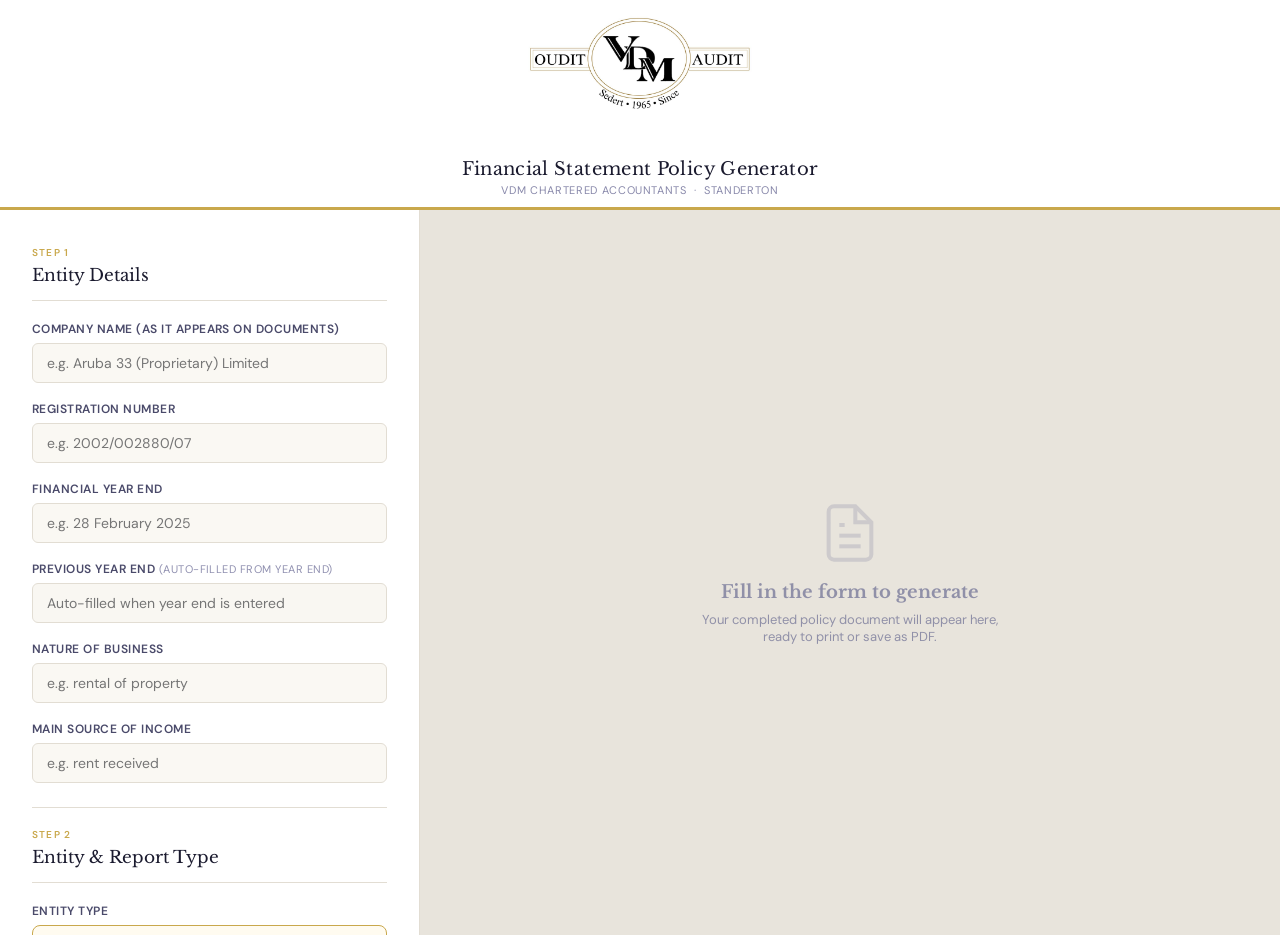
==== Financial-Statements/index.html @ ede91920 "Update print statement from 'Hello' to 'Goodbye'" ====
<!DOCTYPE html>
<html lang="en">
<head>
<meta charset="UTF-8">
<meta name="viewport" content="width=device-width, initial-scale=1.0">
<title>VDM — Financial Statement Policy Generator</title>
<link href="https://fonts.googleapis.com/css2?family=Libre+Baskerville:ital,wght@0,400;0,700;1,400&family=DM+Sans:wght@300;400;500;600&display=swap" rel="stylesheet">
<style>
  :root {
    --ink: #1a1a2e;
    --ink-light: #4a4a6a;
    --gold: #c9a84c;
    --gold-light: #f0dfa0;
    --cream: #faf8f3;
    --white: #ffffff;
    --border: #e2ddd3;
    --success: #2d7a4f;
    --panel: #f4f1ea;
  }

  * { box-sizing: border-box; margin: 0; padding: 0; }

  body {
    font-family: 'DM Sans', sans-serif;
    background: var(--cream);
    color: var(--ink);
    min-height: 100vh;
  }

  /* ── HEADER ── */
  header {
    background: var(--ink);
    padding: 28px 48px;
    display: flex;
    align-items: center;
    gap: 20px;
    border-bottom: 3px solid var(--gold);
  }
  .logo-mark {
    width: 48px; height: 48px;
    background: var(--gold);
    border-radius: 4px;
    display: flex; align-items: center; justify-content: center;
    font-family: 'Libre Baskerville', serif;
    font-size: 22px; font-weight: 700;
    color: var(--ink);
    flex-shrink: 0;
  }
  header h1 {
    font-family: 'Libre Baskerville', serif;
    font-size: 20px; font-weight: 400;
    color: var(--white);
    letter-spacing: 0.02em;
  }
  header p {
    font-size: 12px; color: #8888aa; margin-top: 2px; letter-spacing: 0.05em;
  }

  /* ── LAYOUT ── */
  .app {
    display: grid;
    grid-template-columns: 420px 1fr;
    min-height: calc(100vh - 175px);
  }

  /* ── FORM PANEL ── */
  .form-panel {
    background: var(--white);
    border-right: 1px solid var(--border);
    padding: 36px 32px;
    overflow-y: auto;
    max-height: calc(100vh - 175px);
    position: sticky;
    top: 0;
  }

  .step-label {
    font-size: 10px; letter-spacing: 0.12em; text-transform: uppercase;
    color: var(--gold); font-weight: 600; margin-bottom: 6px;
  }
  .section-title {
    font-family: 'Libre Baskerville', serif;
    font-size: 17px; color: var(--ink); margin-bottom: 20px;
    padding-bottom: 14px;
    border-bottom: 1px solid var(--border);
  }

  .field-group { margin-bottom: 18px; }
  .field-group label {
    display: block; font-size: 12px; font-weight: 600;
    color: var(--ink-light); letter-spacing: 0.04em;
    text-transform: uppercase; margin-bottom: 6px;
  }
  .field-group input,
  .field-group select,
  .field-group textarea {
    width: 100%;
    padding: 10px 14px;
    border: 1.5px solid var(--border);
    border-radius: 6px;
    font-family: 'DM Sans', sans-serif;
    font-size: 14px; color: var(--ink);
    background: var(--cream);
    transition: border-color 0.15s;
    outline: none;
  }
  .field-group input:focus,
  .field-group select:focus,
  .field-group textarea:focus {
    border-color: var(--gold);
    background: var(--white);
  }
  .field-group textarea { resize: vertical; min-height: 72px; }

  .form-divider {
    margin: 24px 0 20px;
    border: none; border-top: 1px solid var(--border);
  }

  /* directors dynamic list */
  .director-entry {
    display: grid; grid-template-columns: 1fr 1fr auto;
    gap: 8px; align-items: end; margin-bottom: 8px;
  }
  .director-entry input { margin-bottom: 0; }
  .btn-remove {
    width: 36px; height: 38px; border: 1.5px solid #e0d0d0;
    background: #fff5f5; border-radius: 6px;
    color: #cc4444; font-size: 18px; cursor: pointer;
    display: flex; align-items: center; justify-content: center;
    transition: background 0.15s;
    flex-shrink: 0;
  }
  .btn-remove:hover { background: #ffe0e0; }

  .btn-add {
    width: 100%; padding: 9px; border: 1.5px dashed var(--border);
    background: transparent; border-radius: 6px;
    font-family: 'DM Sans', sans-serif; font-size: 13px;
    color: var(--ink-light); cursor: pointer; margin-top: 4px;
    transition: all 0.15s;
  }
  .btn-add:hover { border-color: var(--gold); color: var(--gold); background: #fffbf0; }

  /* options group */
  .options-group { display: flex; flex-direction: column; gap: 8px; }
  .option-pill {
    display: flex; align-items: center; gap: 10px;
    padding: 10px 14px; border: 1.5px solid var(--border);
    border-radius: 8px; cursor: pointer;
    transition: all 0.15s; font-size: 14px;
  }
  .option-pill input[type=radio] { accent-color: var(--gold); width: 16px; height: 16px; }
  .option-pill:has(input:checked) {
    border-color: var(--gold); background: #fffbf0;
    font-weight: 500;
  }

  /* conditional block */
  .conditional { display: none; }
  .conditional.visible { display: block; }

  .hint {
    font-size: 11px; color: #9090b0; margin-top: 4px; font-style: italic;
  }

  /* generate button */
  .btn-generate {
    width: 100%; padding: 14px;
    background: var(--ink); color: var(--white);
    border: none; border-radius: 8px;
    font-family: 'DM Sans', sans-serif; font-size: 15px; font-weight: 600;
    cursor: pointer; margin-top: 24px;
    letter-spacing: 0.02em;
    transition: background 0.2s;
    position: relative; overflow: hidden;
  }
  .btn-generate:hover { background: #2a2a50; }
  .btn-generate::after {
    content: '';
    position: absolute; left: 0; top: 0;
    width: 4px; height: 100%;
    background: var(--gold);
  }

  .btn-print {
    width: 100%; padding: 11px;
    background: var(--success); color: var(--white);
    border: none; border-radius: 8px;
    font-family: 'DM Sans', sans-serif; font-size: 14px; font-weight: 600;
    cursor: pointer; margin-top: 10px;
    transition: background 0.2s; display: none;
  }
  .btn-print:hover { background: #1f5c3a; }
  .btn-print.visible { display: block; }

  /* ── PREVIEW PANEL ── */
  .preview-panel {
    background: #e8e4dc;
    padding: 40px;
    overflow-y: auto;
    max-height: calc(100vh - 175px);
  }

  .preview-placeholder {
    display: flex; flex-direction: column;
    align-items: center; justify-content: center;
    height: 100%; min-height: 400px;
    text-align: center; color: #9090a8;
  }
  .preview-placeholder svg { opacity: 0.3; margin-bottom: 16px; }
  .preview-placeholder h3 { font-family: 'Libre Baskerville', serif; font-size: 18px; margin-bottom: 8px; }
  .preview-placeholder p { font-size: 13px; }

  /* ── DOCUMENT PAGES ── */
  #document-output { display: none; }
  #document-output.visible { display: block; }

  .doc-page {
    background: var(--white);
    width: 100%;
    max-width: 740px;
    margin: 0 auto 32px;
    padding: 52px 64px 48px;
    box-shadow: 0 4px 24px rgba(0,0,0,0.12);
    font-family: 'Libre Baskerville', serif;
    font-size: 9.5pt;
    line-height: 1.55;
    color: #111;
    position: relative;
  }

  .doc-page .page-header {
    text-align: center; margin-bottom: 20px;
    padding-bottom: 14px; border-bottom: 0.5px solid #bbb;
  }
  .doc-page .co-name {
    font-size: 11.5pt; font-weight: 700; text-transform: uppercase;
    letter-spacing: 0.04em; margin-bottom: 3px;
  }
  .doc-page .co-reg {
    font-size: 9pt; font-style: italic;
  }

  .doc-page h2 {
    font-size: 10pt; text-align: center; text-transform: uppercase;
    letter-spacing: 0.08em; margin: 16px 0 14px;
    font-weight: 700;
  }
  .doc-page h3 {
    font-size: 9.5pt; font-style: italic; font-weight: 700;
    margin: 12px 0 6px;
  }
  .doc-page p { margin-bottom: 8px; text-align: justify; }
  .doc-page ul {
    margin: 6px 0 8px 20px;
  }
  .doc-page ul li { margin-bottom: 5px; text-align: justify; }

  .doc-page .underline-heading {
    font-size: 9.5pt; font-weight: 700; text-decoration: underline;
    margin: 12px 0 6px; text-transform: uppercase;
    font-style: normal;
  }

  .doc-page .signature-block {
    margin-top: 28px;
  }
  .doc-page .sig-line {
    display: inline-block;
    width: 220px; border-bottom: 1px solid #333;
    margin-right: 40px; margin-bottom: 18px;
  }
  .doc-page .sig-name {
    font-weight: 700; font-size: 9pt;
    text-transform: uppercase; margin-top: 3px;
  }

  .doc-page .compiler-block {
    margin-top: 28px;
    font-weight: 700;
  }
  .doc-page .compiler-block p { margin: 0; text-align: left; }

  .doc-page .policy-entry {
    margin-bottom: 14px;
    page-break-inside: avoid;
  }
  .doc-page .policy-entry .underline-heading {
    margin-top: 10px;
  }

  .page-number {
    position: absolute; bottom: 24px; right: 40px;
    font-family: 'DM Sans', sans-serif;
    font-size: 9pt; color: #999;
  }

  /* ── COVER PAGE ── */
  .cover-page {
    background: var(--white);
    width: 100%;
    max-width: 740px;
    margin: 0 auto 32px;
    padding: 52px 64px 48px;
    box-shadow: 0 4px 24px rgba(0,0,0,0.12);
    font-family: 'Libre Baskerville', serif;
    font-size: 9.5pt;
    line-height: 1.55;
    color: #111;
    position: relative;
    min-height: 600px;
    display: flex;
    flex-direction: column;
  }
  .cover-title-block {
    text-align: center;
    margin-bottom: 36px;
    padding-bottom: 20px;
    border-bottom: 2px solid #111;
  }
  .cover-title-block .co-name {
    font-size: 14pt;
    font-weight: 700;
    text-transform: uppercase;
    letter-spacing: 0.06em;
    margin-bottom: 6px;
  }
  .cover-title-block .co-reg {
    font-size: 10pt;
    font-style: italic;
    margin-bottom: 10px;
  }
  .cover-title-block .cover-year {
    font-size: 11pt;
    font-weight: 700;
    letter-spacing: 0.04em;
    margin-top: 8px;
  }
  .cover-title-block .cover-subtitle {
    font-size: 10pt;
    margin-top: 4px;
    letter-spacing: 0.03em;
  }
  .cover-info-table {
    width: 100%;
    border-collapse: collapse;
    font-size: 9pt;
    margin-top: 8px;
  }
  .cover-info-table tr {
    border-bottom: 0.5px solid #ddd;
  }
  .cover-info-table td {
    padding: 7px 4px;
    vertical-align: top;
  }
  .cover-info-table td:first-child {
    font-weight: 700;
    width: 46%;
    color: #222;
  }
  .cover-info-table td:last-child {
    color: #333;
  }
  .cover-footer {
    margin-top: auto;
    padding-top: 20px;
    border-top: 1px solid #ccc;
    font-size: 8.5pt;
    color: #555;
    text-align: center;
  }

  @media print {
    .cover-page {
      box-shadow: none;
      margin: 0;
      page-break-after: always;
      max-width: 100%;
      width: 100%;
      padding: 18mm 20mm 16mm;
      min-height: unset;
    }
  }

  .highlighted { background: #fffbe6; }

  /* ── POLICY CHECKLIST ── */
  .policy-item {
    border: 1.5px solid var(--border);
    border-radius: 8px;
    margin-bottom: 8px;
    overflow: hidden;
    transition: border-color 0.15s;
  }
  .policy-item.checked {
    border-color: var(--gold);
    background: #fffbf0;
  }
  .policy-header {
    display: flex;
    align-items: center;
    gap: 10px;
    padding: 10px 14px;
    cursor: pointer;
    user-select: none;
  }
  .policy-header input[type=checkbox] {
    accent-color: var(--gold);
    width: 16px; height: 16px;
    flex-shrink: 0;
  }
  .policy-header .policy-label {
    font-size: 13px;
    font-weight: 500;
    color: var(--ink);
  }
  .policy-body {
    display: none;
    padding: 0 14px 12px 40px;
    font-size: 12px;
    color: var(--ink-light);
    line-height: 1.6;
    border-top: 1px solid var(--border);
    margin-top: 0;
  }
  .policy-item.checked .policy-body {
    display: block;
  }
  .policy-subitems {
    margin-top: 10px;
    display: flex;
    flex-direction: column;
    gap: 6px;
  }
  .policy-subitem-row {
    border: 1px solid var(--border);
    border-radius: 6px;
    background: var(--white);
    overflow: hidden;
  }
  .policy-subitem-row:has(input:checked) {
    border-color: var(--gold);
  }
  .policy-subitem-check {
    display: flex;
    align-items: center;
    gap: 8px;
    font-size: 12px;
    color: var(--ink);
    cursor: pointer;
    padding: 6px 8px;
  }
  .policy-subitem-check input[type=checkbox] {
    accent-color: var(--gold);
    width: 14px; height: 14px;
    flex-shrink: 0;
  }
  .policy-subitem-rate {
    display: flex;
    align-items: center;
    gap: 6px;
    padding: 4px 8px 8px 30px;
    border-top: 1px dashed var(--border);
    background: #fffbf0;
  }
  .policy-subitem-rate select {
    font-size: 12px;
    padding: 3px 6px;
    border-radius: 4px;
    border: 1px solid var(--border);
    background: var(--white);
    color: var(--ink);
  }
  .policy-subitem-rate input[type=text] {
    font-size: 12px;
    padding: 3px 6px;
    border-radius: 4px;
    border: 1px solid var(--border);
  }

  /* ── PRINT ── */
  @media print {
    header, .form-panel, .preview-placeholder { display: none !important; }
    .app { display: block; }
    .preview-panel {
      background: white; padding: 0; max-height: none; overflow: visible;
    }
    .doc-page {
      box-shadow: none;
      margin: 0;
      page-break-after: always;
      page-break-inside: avoid;
      max-width: 100%;
      width: 100%;
      padding: 18mm 20mm 16mm;
      font-size: 9pt;
      line-height: 1.45;
    }
    .doc-page .page-header { margin-bottom: 12px; padding-bottom: 8px; }
    .doc-page h2 { margin: 10px 0 10px; font-size: 9.5pt; }
    .doc-page h3 { margin: 8px 0 4px; font-size: 9pt; }
    .doc-page p { margin-bottom: 5px; }
    .doc-page ul { margin: 4px 0 6px 18px; }
    .doc-page ul li { margin-bottom: 3px; }
    .doc-page .signature-block { margin-top: 14px; }
    .doc-page .compiler-block { margin-top: 16px; }
    .page-number { bottom: 12px; right: 20px; }
    #document-output { display: block !important; }
    .btn-print { display: none !important; }

    /* Hide browser-added header/footer text */
    @page {
      margin: 0;
      size: A4;
    }
  }
</style>
</head>
<body>

<header style="background:#fff; border-bottom: 3px solid #c9a84c; padding: 0; display:flex; flex-direction:column; align-items:center;">
  <img src="[data-uri]"
       alt="VDM Chartered Accountants"
       style="width:100%; max-height:130px; object-fit:contain; object-position:center; display:block;">
  <div style="text-align:center; padding: 8px 0 10px; background:#fff; width:100%;">
    <h1 style="font-family:'Libre Baskerville',serif; font-size:18px; font-weight:400; color:#1a1a2e; letter-spacing:0.02em; margin:0;">Financial Statement Policy Generator</h1>
    <p style="font-size:11px; color:#8888aa; margin:3px 0 0; letter-spacing:0.06em; text-transform:uppercase;">VDM Chartered Accountants &nbsp;·&nbsp; Standerton</p>
  </div>
</header>

<div class="app">

  <!-- ══════════════ FORM PANEL ══════════════ -->
  <div class="form-panel">

    <div class="step-label">Step 1</div>
    <div class="section-title">Entity Details</div>

    <div class="field-group">
      <label>Company Name (as it appears on documents)</label>
      <input type="text" id="companyName" placeholder="e.g. Aruba 33 (Proprietary) Limited" oninput="liveUpdate()">
    </div>

    <div class="field-group">
      <label>Registration Number</label>
      <input type="text" id="regNumber" placeholder="e.g. 2002/002880/07" oninput="liveUpdate()">
    </div>

    <div class="field-group">
      <label>Financial Year End</label>
      <input type="text" id="yearEnd" placeholder="e.g. 28 February 2025" oninput="autoFillPrevYear(); liveUpdate()">
    </div>

    <div class="field-group">
      <label>Previous Year End <span style="font-weight:400;color:#9090b0;font-size:11px;">(auto-filled from year end)</span></label>
      <input type="text" id="prevYearEnd" placeholder="Auto-filled when year end is entered" oninput="liveUpdate()" style="background:#f9f7f2;">
    </div>

    <div class="field-group">
      <label>Nature of Business</label>
      <input type="text" id="natureBusiness" placeholder="e.g. rental of property" oninput="liveUpdate()">
    </div>

    <div class="field-group">
      <label>Main Source of Income</label>
      <input type="text" id="mainIncome" placeholder="e.g. rent received" oninput="liveUpdate()">
    </div>

    <hr class="form-divider">
    <div class="step-label">Step 2</div>
    <div class="section-title">Entity &amp; Report Type</div>

    <div class="field-group">
      <label>Entity Type</label>
      <div class="options-group">
        <label class="option-pill">
          <input type="radio" name="entityType" value="company" checked onchange="updateEntityType()"> Company (Pty) Ltd — Directors
        </label>
        <label class="option-pill">
          <input type="radio" name="entityType" value="cc" onchange="updateEntityType()"> Close Corporation (CC) — Members
        </label>
        <label class="option-pill">
          <input type="radio" name="entityType" value="trust" onchange="updateEntityType()"> Trust — Trustees
        </label>
      </div>
    </div>

    <div class="field-group">
      <label>Report Type</label>
      <div class="options-group">
        <label class="option-pill">
          <input type="radio" name="reportType" value="compilation" checked onchange="liveUpdate()"> Independent Compilation
        </label>
        <label class="option-pill">
          <input type="radio" name="reportType" value="review" onchange="liveUpdate()"> Independent Review
        </label>
        <label class="option-pill">
          <input type="radio" name="reportType" value="audit" onchange="liveUpdate()"> Audit
        </label>
      </div>
      <p class="hint">Only Compilation is fully implemented in this version.</p>
    </div>

    <hr class="form-divider">
    <div class="step-label">Step 3</div>
    <div class="section-title" id="directors-section-title">Directors</div>

    <div id="directors-list"></div>
    <button class="btn-add" onclick="addDirector()">+ Add Director / Member / Trustee</button>

    <hr class="form-divider">
    <div class="step-label">Step 4</div>
    <div class="section-title">Addresses &amp; Dates</div>

    <div class="field-group">
      <label>Postal Address</label>
      <input type="text" id="postalAddress" placeholder="e.g. PO Box 450, Standerton, 2430" oninput="liveUpdate()">
    </div>

    <div class="field-group">
      <label>Registered / Physical Address</label>
      <input type="text" id="regAddress" placeholder="e.g. 26A Kerk Street, Standerton, 2430" oninput="liveUpdate()">
    </div>

    <div class="field-group">
      <label>Business Address (if different from registered)</label>
      <input type="text" id="businessAddress" placeholder="e.g. 40 Geelhout Crescent, Flora Park, 2430" oninput="liveUpdate()">
    </div>

    <div class="field-group">
      <label>Bank</label>
      <select id="bankSelect" onchange="updateBank()">
        <option value="">— Select a bank —</option>
        <option value="ABSA">ABSA</option>
        <option value="First National Bank">First National Bank</option>
        <option value="Standard Bank">Standard Bank</option>
        <option value="Investec">Investec</option>
        <option value="Capitec">Capitec</option>
        <option value="Discovery Bank">Discovery Bank</option>
        <option value="Nedbank">Nedbank</option>
        <option value="Tyme Bank">Tyme Bank</option>
        <option value="African Bank">African Bank</option>
        <option value="Al Baraka Bank">Al Baraka Bank</option>
        <option value="other">Other…</option>
      </select>
      <input type="text" id="bankOther" placeholder="Enter bank name" oninput="liveUpdate()" style="display:none;margin-top:8px;">
      <input type="hidden" id="bankName">
    </div>

    <div class="field-group">
      <label>Date Financial Statements Approved</label>
      <input type="text" id="dateApproved" placeholder="e.g. 19 January 2025" oninput="liveUpdate()">
    </div>

    <div class="field-group">
      <label>Date Signed by Compiler</label>
      <input type="text" id="dateSigned" placeholder="e.g. 2025.01.19" oninput="liveUpdate()">
    </div>

    <div class="field-group">
      <label>Date of Issue (cover page)</label>
      <input type="text" id="dateOfIssue" placeholder="e.g. 2 February 2026" oninput="liveUpdate()">
    </div>

    <div class="field-group">
      <label>Compiler / Signatory (CA Declaration &amp; Compiler's Report)</label>
      <select id="compilerSigner" onchange="liveUpdate()">
        <option value="L VAN DER MERWE">L van der Merwe</option>
        <option value="HL VAN DER MERWE">HL van der Merwe</option>
        <option value="R DE BEER">R de Beer</option>
        <option value="R WOLMARANS">R Wolmarans</option>
      </select>
    </div>

    <hr class="form-divider">
    <div class="step-label">Step 5</div>
    <div class="section-title">Specific Matters (Directors' Report)</div>

    <div class="field-group">
      <label>Share Capital Changes</label>
      <div class="options-group">
        <label class="option-pill">
          <input type="radio" name="shareCapital" value="nochange" checked onchange="liveUpdate()"> No changes in authorised or issued share capital
        </label>
        <label class="option-pill">
          <input type="radio" name="shareCapital" value="issued" onchange="liveUpdate()"> Shares and share capital were issued
        </label>
        <label class="option-pill">
          <input type="radio" name="shareCapital" value="noconsideration" onchange="liveUpdate()"> Shares authorised and issued for no consideration
        </label>
      </div>
    </div>

    <div class="field-group">
      <label>Dividends</label>
      <div class="options-group">
        <label class="option-pill">
          <input type="radio" name="dividends" value="none" checked onchange="updateDividend()"> No dividend declared or paid
        </label>
        <label class="option-pill">
          <input type="radio" name="dividends" value="declared" onchange="updateDividend()"> Dividend declared/paid
        </label>
      </div>
    </div>
    <div class="conditional field-group" id="dividend-amount-group">
      <label>Dividend Amount (R)</label>
      <input type="text" id="dividendAmount" placeholder="e.g. 60000" oninput="liveUpdate()">
    </div>

    <div class="field-group">
      <label>Fixed Assets Policy Change</label>
      <div class="options-group">
        <label class="option-pill">
          <input type="radio" name="fixedAssets" value="nochange" checked onchange="liveUpdate()"> No major change in fixed assets or policy
        </label>
        <label class="option-pill">
          <input type="radio" name="fixedAssets" value="change" onchange="liveUpdate()"> Change to accounting policy on fixed assets
        </label>
      </div>
    </div>

    <div class="field-group">
      <label>Current Year — Profit or Loss?</label>
      <div class="options-group" style="margin-bottom:8px;">
        <label class="option-pill">
          <input type="radio" name="plType" value="profit" checked onchange="liveUpdate()"> Profit
        </label>
        <label class="option-pill">
          <input type="radio" name="plType" value="loss" onchange="liveUpdate()"> Loss
        </label>
      </div>
      <label style="margin-top:4px;">Amount after Tax (R)</label>
      <input type="text" id="profitLoss" placeholder="e.g. 306.98" oninput="liveUpdate()">
    </div>
    <div class="field-group">
      <label>Previous Year — Profit or Loss?</label>
      <div class="options-group" style="margin-bottom:8px;">
        <label class="option-pill">
          <input type="radio" name="prevPlType" value="profit" checked onchange="liveUpdate()"> Profit
        </label>
        <label class="option-pill">
          <input type="radio" name="prevPlType" value="loss" onchange="liveUpdate()"> Loss
        </label>
      </div>
      <label style="margin-top:4px;">Amount — Previous Year (R)</label>
      <input type="text" id="prevProfitLoss" placeholder="e.g. 2365.81" oninput="liveUpdate()">
    </div>
    <div class="field-group">
      <label>Future Outlook</label>
      <div class="options-group">
        <label class="option-pill">
          <input type="radio" name="outlook" value="continue" checked onchange="liveUpdate()"> Continue to be profitable
        </label>
        <label class="option-pill">
          <input type="radio" name="outlook" value="future" onchange="liveUpdate()"> Be profitable in future
        </label>
      </div>
    </div>

    <div class="field-group">
      <label>Parent Company</label>
      <div class="options-group">
        <label class="option-pill">
          <input type="radio" name="parentCo" value="none" checked onchange="updateParent()"> No parent company
        </label>
        <label class="option-pill">
          <input type="radio" name="parentCo" value="has" onchange="updateParent()"> Has parent company
        </label>
      </div>
    </div>
    <div class="conditional field-group" id="parent-group">
      <label>Parent Company Name &amp; Registration</label>
      <input type="text" id="parentName" placeholder="e.g. Niclotte (Proprietary) Limited, (Registration number - 1997/007124/07)" oninput="liveUpdate()">
    </div>

    <div class="field-group">
      <label>Page References (financial statements start on page)</label>
      <input type="text" id="pageStart" placeholder="e.g. 5" oninput="liveUpdate()" value="5">
      <p class="hint">The policies will show "pages 4 to [X]" — adjust as needed.</p>
    </div>
    <div class="field-group">
      <label>Page References (financial statements end on page)</label>
      <input type="text" id="pageEnd" placeholder="e.g. 12" oninput="liveUpdate()" value="12">
    </div>

    <hr class="form-divider">
    <div class="step-label">Step 6</div>
    <div class="section-title">Accounting Policies to Include</div>
    <p class="hint" style="margin-bottom:14px;">Tick only the policies applicable to this entity. Unticked policies will be hidden.</p>

    <div id="policy-checklist"></div>

    <button class="btn-generate" onclick="generateDoc()">Generate Policy Document</button>
    <button class="btn-print" id="btn-print" onclick="window.print()">🖨 Print / Save as PDF</button>

  </div>

  <!-- ══════════════ PREVIEW PANEL ══════════════ -->
  <div class="preview-panel">

    <div class="preview-placeholder" id="placeholder">
      <svg width="64" height="64" viewBox="0 0 24 24" fill="none" stroke="currentColor" stroke-width="1.5">
        <path d="M14 2H6a2 2 0 0 0-2 2v16a2 2 0 0 0 2 2h12a2 2 0 0 0 2-2V8z"/>
        <polyline points="14 2 14 8 20 8"/>
        <line x1="16" y1="13" x2="8" y2="13"/>
        <line x1="16" y1="17" x2="8" y2="17"/>
        <polyline points="10 9 9 9 8 9"/>
      </svg>
      <h3>Fill in the form to generate</h3>
      <p>Your completed policy document will appear here,<br>ready to print or save as PDF.</p>
    </div>

    <div id="document-output"></div>

  </div>
</div>

<script>
// ── State ──
let directors = [];
let directorCount = 0;

// ── ACCOUNTING POLICIES ──
const accountingPolicies = [
  {
    id: 'pol_framework',
    label: '1. Accounting Policy — General Framework',
    originalNum: '1',
    text: 'The annual financial statements are presented in accordance with International Financial Reporting Standards for Small and Medium-sized Entities and are prepared on the historical cost basis. The principal policies are consistent with those applied in the previous year, except where indicated otherwise.'
  },
  {
    id: 'pol_ppe',
    label: '1.1 Property, Plant and Equipment',
    originalNum: '1.1',
    text: 'Property, plant and equipment are stated at cost, including the cost to prepare the assets for their intended use, less accumulated depreciation. Property, plant and equipment, with the exception of land and buildings and personal assets, are depreciated in equal annual amounts to write off each asset over its estimated useful economic life. Investment properties are not depreciated. Other assets are depreciated at the following rates:',
    subItems: [
      { id: 'pol_ppe_farming',   label: 'Farming Equipment',      rateOptions: ['50% / 30% / 20%','20%','33%','10%','Other'] },
      { id: 'pol_ppe_vehicles',  label: 'Vehicles',               rateOptions: ['50% / 30% / 20%','20%','33%','10%','Other'] },
      { id: 'pol_ppe_medical',   label: 'Medical Equipment',      rateOptions: ['50% / 30% / 20%','20%','33%','10%','Other'] },
      { id: 'pol_ppe_furniture', label: 'Furniture and Fittings', rateOptions: ['50% / 30% / 20%','20%','33%','10%','Other'] },
      { id: 'pol_ppe_office',    label: 'Office Equipment',       rateOptions: ['50% / 30% / 20%','20%','33%','10%','Other'] },
      { id: 'pol_ppe_computer',  label: 'Computer Equipment',     rateOptions: ['50% / 30% / 20%','20%','33%','10%','Other'] },
    ],
    textSuffix: 'Land and buildings are valuated from time to time to ensure that the net realisable value of these assets still exceeds the original cost of the property. Should the realisable value be less than the original cost the assets will be revalued to the realisable value.'
  },
  {
    id: 'pol_investments',
    label: '1.2 Investments',
    originalNum: '1.2',
    text: 'Investments are stated at cost to the entity, less amounts written off as permanent diminution in the value of investments.'
  },
  {
    id: 'pol_crypto',
    label: '1.3 Intangible Assets — Crypto Assets',
    originalNum: '1.3',
    text: 'A crypto asset is a digital representation of value that is not issued by a central bank, but is traded, transferred and stored electronically by natural and legal persons for the purpose of payment, investment and other forms of utility, and applies cryptography techniques in the underlying technology. The crypto assets are measured at cost on initial recognition and are subsequently measured at cost less accumulated amortisation and impairment losses.'
  },
  {
    id: 'pol_goodwill',
    label: '1.3 Goodwill',
    originalNum: '1.3',
    text: 'Goodwill is carried at cost to the entity, less amounts written off as permanent diminution in the value of Goodwill.'
  },
  {
    id: 'pol_subsidiaries',
    label: '1.4 Associated Companies and Subsidiaries',
    originalNum: '1.4',
    text: 'Investments in subsidiaries and associated companies are carried at cost, less amounts written off as permanent diminution in the value of these investments. The results of the Subsidiaries are not consolidated in the financial statements of the holding company as per the decision of the directors.'
  },
  {
    id: 'pol_ltloans_granted',
    label: '1.5 Long Term Loans Granted',
    originalNum: '1.5',
    text: 'Long term loans are carried at nominal value. Loans to related parties are carried at nominal value and no short term portion is recognised as there is no fixed repayment schedule determined on these loans.'
  },
  {
    id: 'pol_biological',
    label: '1.6 Biological Assets',
    originalNum: '1.6',
    text: 'Biological assets which consists of different components are accounted for as follows:',
    subItems: [
      { id: 'pol_bio_harvest',   label: '1.6.1 Harvest on Land',   bodyText: "Harvest on land is shown at director's/trustee's/member's valuation." },
      { id: 'pol_bio_livestock', label: '1.6.2 Livestock on Hand', bodyText: 'Livestock on hand is shown at the net realisable value at year end, which is determined by the owners/directors/trustees/members.' },
    ],
    isBio: true
  },
  {
    id: 'pol_inventory',
    label: '1.7 Inventory',
    originalNum: '1.7',
    text: 'Inventory is stated at the lower of cost or net realisable value. The cost of inventory is generally determined by means of the first-in-first-out method, with production costs, which includes direct labour, an appropriate portion of overheads and other direct costs, but excludes interest. Net realisable value is the estimate of the selling price, less the costs of completion and selling expenses. Write-offs are made in the valuation for obsolete, unusable and unsalable inventory and for latent damage first revealed when stock items are taken into use or offered for sale.'
  },
  {
    id: 'pol_receivables',
    label: '1.8 Trade and Other Receivables',
    originalNum: '1.8',
    text: 'Trade and other receivables are carried at nominal value. An estimate is made for doubtful receivables based on a review of all outstanding amounts at the year-end. Bad debts are written off during the year in which they are identified.'
  },
  {
    id: 'pol_cash',
    label: '1.9 Cash and Cash Equivalents',
    originalNum: '1.9',
    text: 'For purposes of the statement of cash flow, cash and cash equivalents comprise cash on hand, deposits held at call with banks and investments in money market instruments, and net of bank overdrafts.'
  },
  {
    id: 'pol_provisions',
    label: '1.10 Provisions',
    originalNum: '1.10',
    text: 'Provisions are recognised when the entity has a present legal or constructive obligation as a result of past events, it is probable that an outflow of resources embodying economic benefits will be required to settle the obligation and a reliable estimate of the amount of the obligation can be made.'
  },
  {
    id: 'pol_ltloans',
    label: '1.11 Long Term Loans',
    originalNum: '1.11',
    text: 'Long term loans are carried at nominal value less the short term portion of the loan. Loans from related parties are carried at nominal value and no short term portion is recognised as there is no fixed repayment schedule determined on these loans.'
  },
  {
    id: 'pol_deftax',
    label: '1.12 Deferred Taxation',
    originalNum: '1.12',
    text: 'Deferred taxation is provided, using the liability method, for all temporary differences arising between the tax basis of assets and liabilities and their carrying values for financial reporting purposes. Currently enacted tax rates are used to determine deferred taxation. No deferred taxation asset is recognised.'
  },
  {
    id: 'pol_payables',
    label: '1.13 Trade and Other Payables',
    originalNum: '1.13',
    text: 'Trade and other payables are carried at nominal value.'
  },
  {
    id: 'pol_dividends_received',
    label: '1.14 Dividends Received',
    originalNum: '1.14',
    text: 'Dividends are recognised when the right to receive payment is established.'
  },
  {
    id: 'pol_interest',
    label: '1.15 Interest Received',
    originalNum: '1.15',
    text: 'Interest is accrued on a time-proportion basis, recognising the effective yield on the underlying assets.'
  },
  {
    id: 'pol_product_sales',
    label: '1.16 Product Sales',
    originalNum: '1.16',
    text: 'Sales are recognized upon delivery of products and customer acceptance and stated as net income after value added tax and discount.'
  },
  {
    id: 'pol_revenue',
    label: '1.17 Revenue Recognition',
    originalNum: '1.17',
    text: 'Revenue is recognized upon delivery and represents amounts received or receivable for operations in the normal course of business and is stated as net income after value added tax and discount.'
  },
  {
    id: 'pol_revenue_bc',
    label: '1.17 Revenue Recognition (Body Corporate)',
    originalNum: '1.17',
    text: 'The ordinary levies are accounted for on a straight-line basis over the financial year and decided amongst the section owners on a participation quota basis. The annual ordinary levies are agreed and approved by the members, directors, trustees of the body corporate\'s, close corporation\'s, company\'s annual general meeting.'
  },
  {
    id: 'pol_expenses_bc',
    label: '1.18 Expenses (Body Corporate)',
    originalNum: '1.18',
    text: 'Expenses are acknowledged on the accrual basis as they occur.'
  },
  {
    id: 'pol_leases',
    label: '1.18 Leased Assets',
    originalNum: '1.18',
    text: 'Leases are classified as finance leases where substantially all risks and rewards associated with ownership of an asset are transferred from the lessor to the entity as lessee. Assets classified as finance leases are capitalised at their cash cost equivalent, with the related lease obligation recognised at the same value. Capitalised leased assets are depreciated over their estimated useful lives, limited to the duration of the lease agreement. Finance lease payments are allocated, using the effective interest rate method, between finance costs and the capital repayment which reduces the liability to the lessor.<br><br>Operating leases are all leases not classified as finance leases. Operating lease rentals are charged against operating profits as they become due.'
  },
  {
    id: 'pol_comparative',
    label: '10. Comparative Figures',
    originalNum: '10',
    text: 'No comparative figures are available as the company only started trading in the current year.'
  }
];

function buildPolicyChecklist() {
  const container = document.getElementById('policy-checklist');
  accountingPolicies.forEach(p => {
    const div = document.createElement('div');
    div.className = 'policy-item';
    div.id = 'pi-' + p.id;

    let subHtml = '';
    if (p.subItems && !p.isBio) {
      // PPE-style: checkbox + label + rate dropdown + optional custom input
      subHtml = `<div class="policy-subitems">` +
        p.subItems.map(s => {
          const opts = s.rateOptions.map(r =>
            `<option value="${r}">${r}</option>`
          ).join('');
          return `
          <div class="policy-subitem-row" id="row-${s.id}">
            <label class="policy-subitem-check">
              <input type="checkbox" id="${s.id}" onchange="onSubItemChange('${s.id}'); liveUpdate()">
              <span>${s.label}</span>
            </label>
            <div class="policy-subitem-rate" id="rate-wrap-${s.id}" style="display:none;">
              <select id="sel-${s.id}" onchange="onRateSelect('${s.id}'); liveUpdate()">
                ${opts}
              </select>
              <input type="text" id="custom-${s.id}" placeholder="Enter %" style="display:none;width:80px;margin-left:6px;" oninput="liveUpdate()">
            </div>
          </div>`;
        }).join('') +
        `</div>`;
    } else if (p.subItems && p.isBio) {
      // Biological assets: simple checkboxes with labels
      subHtml = `<div class="policy-subitems">` +
        p.subItems.map(s => `
          <label class="policy-subitem-check">
            <input type="checkbox" id="${s.id}" onchange="liveUpdate()">
            <span>${s.label}</span>
          </label>`).join('') +
        `</div>`;
    }

    div.innerHTML = `
      <label class="policy-header">
        <input type="checkbox" id="${p.id}" onchange="togglePolicy('${p.id}')">
        <span class="policy-label">${p.label}</span>
      </label>
      <div class="policy-body">${p.text || ''}${subHtml}</div>
    `;
    container.appendChild(div);
  });
}

function onSubItemChange(sid) {
  const cb = document.getElementById(sid);
  const rateWrap = document.getElementById('rate-wrap-' + sid);
  if (rateWrap) rateWrap.style.display = cb.checked ? 'flex' : 'none';
}

function onRateSelect(sid) {
  const sel = document.getElementById('sel-' + sid);
  const custom = document.getElementById('custom-' + sid);
  if (sel.value === 'Other') {
    custom.style.display = 'inline-block';
  } else {
    custom.style.display = 'none';
  }
}

function togglePolicy(id) {
  const cb = document.getElementById(id);
  const item = document.getElementById('pi-' + id);
  item.classList.toggle('checked', cb.checked);
}

// ── AUTO-FILL PREVIOUS YEAR END ──
function autoFillPrevYear() {
  const raw = document.getElementById('yearEnd').value.trim();
  if (!raw) return;
  const months = {january:1,february:2,march:3,april:4,may:5,june:6,july:7,august:8,september:9,october:10,november:11,december:12};
  const monthNames = ['','January','February','March','April','May','June','July','August','September','October','November','December'];
  let day = null, month = null, year = null;
  const named = raw.match(/^(\d{1,2}\s+)?([A-Za-z]+)\s+(\d{4})$/);
  if (named) {
    day   = named[1] ? named[1].trim() : null;
    month = months[named[2].toLowerCase()];
    year  = parseInt(named[3]);
  }
  if (!month) {
    const slashed = raw.match(/^(\d{1,2})[\/\-](\d{1,2})[\/\-](\d{4})$/) || raw.match(/^(\d{4})[\/\-](\d{1,2})[\/\-](\d{1,2})$/);
    if (slashed) {
      const a = parseInt(slashed[1]), b = parseInt(slashed[2]), c = parseInt(slashed[3]);
      if (a > 31) { year = a; month = b; day = c; }
      else        { day = a; month = b; year = c; }
    }
  }
  if (!month || !year) return;
  const prevField = document.getElementById('prevYearEnd');
  prevField.value = day ? `${day} ${monthNames[month]} ${year - 1}` : `${monthNames[month]} ${year - 1}`;
}

// ── BANK DROPDOWN ──
function updateBank() {
  const sel = document.getElementById('bankSelect').value;
  const otherInput = document.getElementById('bankOther');
  const hidden = document.getElementById('bankName');
  if (sel === 'other') {
    otherInput.style.display = 'block';
    hidden.value = otherInput.value;
  } else {
    otherInput.style.display = 'none';
    hidden.value = sel;
  }
  liveUpdate();
}

// Init checklist on load
buildPolicyChecklist();

addDirector();
addDirector();

// Wire bank "Other" live input
document.addEventListener('input', function(e) {
  if (e.target.id === 'bankOther') {
    document.getElementById('bankName').value = e.target.value;
    liveUpdate();
  }
});

function getVal(id) { return (document.getElementById(id)?.value || '').trim(); }
function getRadio(name) { return document.querySelector(`input[name="${name}"]:checked`)?.value || ''; }

// Format a number string with thousand separators, preserving decimals
function formatNumber(val) {
  if (!val) return val;
  // Remove existing commas/spaces to normalise
  const cleaned = val.replace(/,/g, '').trim();
  const num = parseFloat(cleaned);
  if (isNaN(num)) return val; // not a number, return as-is
  // Format with thousand separators and up to 2 decimal places
  return num.toLocaleString('en-ZA', { minimumFractionDigits: 2, maximumFractionDigits: 2 });
}

function getEntityTerms() {
  const type = getRadio('entityType');
  if (type === 'cc') return { plural: 'Members', singular: 'Member', pronoun: 'their', body: 'The members', report_to: 'Members', act: 'Close Corporations Act 69 of 1984', role: 'member' };
  if (type === 'trust') return { plural: 'Trustees', singular: 'Trustee', pronoun: 'their', body: 'The trustees', report_to: 'Trustees', act: 'Trust Property Control Act 57 of 1988', role: 'trustee' };
  return { plural: 'Directors', singular: 'Director', pronoun: 'their', body: 'The directors', report_to: 'Shareholders', act: 'Companies Act 71 of 2008', role: 'director' };
}

// Returns singular or plural terms depending on director count
function getTermsForCount(baseTerms, count) {
  if (count === 1) {
    // Singular overrides
    const singularBody = {
      'The directors': 'The director',
      'The members': 'The member',
      'The trustees': 'The trustee',
    };
    return {
      ...baseTerms,
      plural: baseTerms.singular,
      body: singularBody[baseTerms.body] || baseTerms.body,
      bodyPlain: baseTerms.singular,
    };
  }
  return baseTerms;
}

function updateEntityType() {
  const terms = getEntityTerms();
  document.getElementById('directors-section-title').textContent = terms.plural;
  liveUpdate();
}

function updateDividend() {
  const val = getRadio('dividends');
  const group = document.getElementById('dividend-amount-group');
  group.classList.toggle('visible', val === 'declared');
  liveUpdate();
}

function updateParent() {
  const val = getRadio('parentCo');
  document.getElementById('parent-group').classList.toggle('visible', val === 'has');
  liveUpdate();
}

function addDirector() {
  directorCount++;
  const id = directorCount;
  directors.push({ id, initials: '', surname: '' });

  const list = document.getElementById('directors-list');
  const entry = document.createElement('div');
  entry.className = 'director-entry';
  entry.id = `dir-entry-${id}`;
  entry.innerHTML = `
    <div class="field-group" style="margin-bottom:0">
      <label style="margin-bottom:4px">Initials</label>
      <input type="text" id="dir-init-${id}" placeholder="e.g. LJ" oninput="liveUpdate()" style="margin-bottom:0" autocomplete="off">
    </div>
    <div class="field-group" style="margin-bottom:0">
      <label style="margin-bottom:4px">Surname</label>
      <input type="text" id="dir-sur-${id}" placeholder="e.g. Mthembu" oninput="liveUpdate()" style="margin-bottom:0" autocomplete="off">
    </div>
    <button class="btn-remove" onclick="removeDirector(${id})" title="Remove">×</button>
    <div class="field-group" style="margin-bottom:0; grid-column:1/-1;">
      <label style="margin-bottom:4px">ID Number (optional)</label>
      <input type="text" id="dir-id-${id}" placeholder="e.g. 600124 5672 08 6" oninput="liveUpdate()" style="margin-bottom:0" autocomplete="off">
    </div>
  `;
  list.appendChild(entry);
}

function removeDirector(id) {
  directors = directors.filter(d => d.id !== id);
  document.getElementById(`dir-entry-${id}`)?.remove();
  liveUpdate();
}

function getDirectors() {
  return directors.map(d => {
    const init = (document.getElementById(`dir-init-${d.id}`)?.value || '').trim().toUpperCase();
    const sur  = (document.getElementById(`dir-sur-${d.id}`)?.value  || '').trim().toUpperCase();
    const idNo = (document.getElementById(`dir-id-${d.id}`)?.value   || '').trim();
    return { init, sur, full: init && sur ? `${init} ${sur}` : '', idNo };
  }).filter(d => d.full);
}

function formatDirectorList(dirs) {
  if (!dirs.length) return '[DIRECTOR NAMES]';
  if (dirs.length === 1) return dirs[0].full;
  if (dirs.length === 2) return `${dirs[0].full} and ${dirs[1].full}`;
  return dirs.slice(0, -1).map(d => d.full).join(', ') + ', and ' + dirs[dirs.length - 1].full;
}

function getPronoun(dirs, terms) {
  // For a single director use "his/her" if the entity type doesn't mandate "their"
  if (dirs.length === 1) return 'their';
  return 'their';
}

// ── Live update (stub — generate on button) ──
function liveUpdate() { /* update on generate */ }

// ── DOCUMENT GENERATION ──
function generateDoc() {
  const co          = getVal('companyName') || '[COMPANY NAME]';
  const reg         = getVal('regNumber')   || '[REGISTRATION NUMBER]';
  const yearEnd     = getVal('yearEnd')     || '[YEAR END]';
  const prevYearEnd = getVal('prevYearEnd') || '[PREVIOUS YEAR END]';
  const nature      = getVal('natureBusiness') || '[NATURE OF BUSINESS]';
  const income      = getVal('mainIncome')  || '[MAIN INCOME SOURCE]';
  const postal      = getVal('postalAddress') || '[POSTAL ADDRESS]';
  const regAddr     = getVal('regAddress')  || '[REGISTERED ADDRESS]';
  const businessAddr = getVal('businessAddress') || '';
  const bankName    = getVal('bankName')    || '[BANK]';
  const dateApproved = getVal('dateApproved') || '[DATE APPROVED]';
  const dateSigned  = getVal('dateSigned')  || '[DATE SIGNED]';
  const dateOfIssue = getVal('dateOfIssue') || '[DATE OF ISSUE]';
  const pageStart   = getVal('pageStart')   || '5';
  const pageEnd     = getVal('pageEnd')     || '12';
  const parentName  = getVal('parentName')  || '[PARENT COMPANY]';

  // Number formatting
  const profitLoss     = formatNumber(getVal('profitLoss'))     || '[PROFIT/LOSS]';
  const prevProfitLoss = formatNumber(getVal('prevProfitLoss')) || '[PREV PROFIT/LOSS]';
  const plType     = getRadio('plType')     || 'profit';
  const prevPlType = getRadio('prevPlType') || 'profit';
  const dividendAmount = formatNumber(getVal('dividendAmount')) || '[AMOUNT]';

  // Compiler/signer — normalise from select value (already uppercase)
  const compilerSigner = document.getElementById('compilerSigner').value || 'L VAN DER MERWE';

  const baseTerms = getEntityTerms();
  const dirs      = getDirectors();
  const dirCount  = dirs.length;

  // Choose singular or plural terms based on actual director count
  const terms     = getTermsForCount(baseTerms, dirCount);
  const dirList   = formatDirectorList(dirs);
  const pronoun   = getPronoun(dirs, baseTerms);

  const coUpper      = co.toUpperCase();
  const shareCapital = getRadio('shareCapital');
  const dividends    = getRadio('dividends');
  const fixedAssets  = getRadio('fixedAssets');
  const outlook      = getRadio('outlook');
  const parentCo     = getRadio('parentCo');

  // Plural / singular helpers
  const pluralTerm  = terms.plural;   // e.g. "Director" (1) or "Directors" (2+)
  const bodyTerm    = terms.body;     // e.g. "The director" (1) or "The directors" (2+)

  // For sentences that differ purely on count:
  const dirSingularPlural = dirCount === 1
    ? { isAre: 'is', hasHave: 'has', theirIts: 'their', directorS: pluralTerm }
    : { isAre: 'are', hasHave: 'have', theirIts: 'their', directorS: pluralTerm };

  // Share capital sentence
  let shareCapitalSentence = '';
  if (shareCapital === 'nochange') shareCapitalSentence = `There were no changes in the authorised or issued share capital of the company during the year under review.`;
  else if (shareCapital === 'issued') shareCapitalSentence = `Shares and share capital were issued since the company was incorporated during the year under review.`;
  else shareCapitalSentence = `Shares were authorised and issued for no consideration to the company during the year under review.`;

  // Dividend sentence
  let dividendSentence = '';
  if (dividends === 'none') dividendSentence = `No dividend was declared or paid during the year.`;
  else dividendSentence = `A dividend of R&nbsp;${dividendAmount} was declared/paid during the year.`;

  // Fixed assets sentence
  let fixedAssetsSentence = '';
  if (fixedAssets === 'nochange') fixedAssetsSentence = `No major change in the nature of the company's fixed assets or in the policy relating to the use thereof, took place during the accounting period.`;
  else fixedAssetsSentence = `There was a change to the accounting policy on fixed assets such as described in note 1.1 and 1.2 of the financial statements.`;

  // Outlook sentence
  const outlookText = outlook === 'continue' ? 'continue to be profitable' : 'be profitable in future';

  // Parent sentence
  let parentSentence = '';
  if (parentCo === 'none') parentSentence = `The company has no parent company in or outside the Republic.`;
  else parentSentence = `The company's parent company is ${parentName}.`;

  // Report section heading numbers (cover = 0, then 1–4, policies from 5)
  const pg1 = 1, pg2 = 2, pg3 = 3, pg4 = 4;

  // Signature blocks for directors
  function sigBlock(dirs) {
    if (!dirs.length) {
      return `<div class="sig-line"></div><br><div class="sig-name">&nbsp;</div>`;
    }
    let html = '<div style="display:flex;flex-wrap:wrap;gap:8px 48px;margin-top:16px;">';
    dirs.forEach(d => {
      html += `<div style="min-width:180px;margin-bottom:18px;">
        <div style="border-bottom:1px solid #333;width:200px;margin-bottom:6px;">&nbsp;</div>
        <div class="sig-name">${d.full}</div>
      </div>`;
    });
    html += '</div>';
    return html;
  }

  // Compiler block helper
  function compilerBlock(signer, date) {
    return `<div class="compiler-block">
      <p>${signer}</p>
      <p>CHARTERED ACCOUNTANT (SA)</p>
      <p>STANDERTON</p>
      <p>${date}</p>
    </div>`;
  }

  // Preparer sentence based on compiler signer
  const preparerMap = {
    'L VAN DER MERWE':  'The financial statements were prepared under the supervision of Leon van der Merwe BComm. Honns. CA (SA) in his capacity as an independent professional accountant.',
    'HL VAN DER MERWE': 'The financial statements were prepared under the supervision of Hendrik Leon van der Merwe BAcc PG DIP AAS CA (SA) in his capacity as an independent professional accountant.',
    'R DE BEER':        'The financial statements were prepared under the supervision of Reinette de Beer BCompt PGDIP AAS CA (SA) in her capacity as an independent professional accountant.',
    'R WOLMARANS':      'The financial statements were prepared under the supervision of Riekie Wolmarans BCompt FAC (Cum Laude) PGDA CA (SA) in her capacity as an independent professional accountant.',
  };
  const preparerSentence = preparerMap[compilerSigner] || '';

  // Director rows for cover page (Initials Surname – ID if provided)
  const directorCoverRows = dirs.length
    ? dirs.map(d => d.idNo ? `${d.full} – ${d.idNo}` : d.full).join('<br>')
    : '[DIRECTOR NAMES]';

  // ── PAGE 0: COVER PAGE ──
  const coverPage = `
  <div class="cover-page">
    <div class="cover-title-block">
      <div class="co-name">${coUpper}</div>
      <div class="co-reg">(Registration Number ${reg})</div>
      <div class="cover-year">ANNUAL FINANCIAL STATEMENTS</div>
      <div class="cover-subtitle">For the year ended ${yearEnd}</div>
    </div>

    <h2 style="font-family:'Libre Baskerville',serif;font-size:10pt;text-align:center;text-transform:uppercase;letter-spacing:0.08em;margin:0 0 16px;font-weight:700;">General Information</h2>

    <table class="cover-info-table">
      <tr>
        <td>Country of Incorporation and Domicile</td>
        <td>South Africa</td>
      </tr>
      <tr>
        <td>Registration Number</td>
        <td>${reg}</td>
      </tr>
      <tr>
        <td>Nature of Business and Principal Activities</td>
        <td>${nature}</td>
      </tr>
      <tr>
        <td>${pluralTerm}</td>
        <td>${directorCoverRows}</td>
      </tr>
      <tr>
        <td>Registered Office</td>
        <td>${regAddr}</td>
      </tr>
      ${businessAddr ? `<tr><td>Business Address</td><td>${businessAddr}</td></tr>` : ''}
      <tr>
        <td>Postal Address</td>
        <td>${postal}</td>
      </tr>
      <tr>
        <td>Bank</td>
        <td>${bankName}</td>
      </tr>
      <tr>
        <td>Reporting Currency</td>
        <td>South African Rand</td>
      </tr>
      <tr>
        <td>Compiler</td>
        <td>VDM Chartered Accountants</td>
      </tr>
      ${preparerSentence ? `<tr><td>Preparer</td><td>${preparerSentence}</td></tr>` : ''}
      <tr>
        <td>Issued</td>
        <td>${dateOfIssue}</td>
      </tr>
    </table>

    <div class="cover-footer">
      VDM Chartered Accountants &nbsp;·&nbsp; Standerton
    </div>
  </div>`;

  // ── PAGE 1: CA DECLARATION ──
  const page1 = `
  <div class="doc-page">
    <div class="page-header">
      <div class="co-name">${coUpper}</div>
      <div class="co-reg">(Registration Number ${reg})</div>
    </div>
    <h2>The Chartered Accountant's (South Africa) Declaration</h2>
    <p>The following annual financial statements of ${co}, as presented on pages ${pageStart} to ${pageEnd}, have been independently compiled by a Chartered Accountant (South Africa) [CA(SA)]. Refer to compilation report on page ${pg3}.</p>
    <p>Use of the CA(SA) designation is governed by the <em>Chartered Accountants Designation (Private) Act</em>, 1993 (Act 67 of 1993), which regulates and permits the use of the CA(SA) designation exclusively by members of The South African Institute of Chartered Accountants (SAICA). Use of the designation without SAICA membership is consequently a criminal offence, and misuse is subject to legal action.</p>
    <p>SAICA is the premier accountancy body in South Africa and one of the leading chartered accountancy institutes in the world and all members must comply with the Code of Professional Conduct which conforms to the code released by the International Ethics Standards Board for Accountants (IESBA). The SAICA code and definitions contained therein are consistent in all material aspects with the International Federation of Accountants' (IFAC) code as well as the Independent Regulatory Board for Auditors (IRBA) code.</p>
    <p>The following fundamental principles are embodied in the SAICA Code of Professional Conduct and are to be upheld by all CA's(SA) at all times.</p>
    <ul>
      <li><strong>Integrity</strong> — a duty to be straightforward and honest in all professional and business relationships.</li>
      <li><strong>Objectivity</strong> — a duty to not allow bias, conflict of interest or undue influence of others to override professional or business judgments.</li>
      <li><strong>Professional competence and due care</strong> — a duty to maintain professional knowledge and skill at the level required to ensure that a client receives competent professional services based on current developments in practice, legislation and techniques and act diligently and in accordance with applicable technical and professional standards.</li>
      <li><strong>Confidentiality</strong> — a duty to respect the confidentiality of information acquired as a result of professional and business relationships and, therefore, not disclose any such information to third parties without proper and specific authority, unless there is a legal or professional right or duty to disclose, nor use the information for the personal advantage of the chartered accountant or third parties.</li>
      <li><strong>Professional behaviour</strong> — a duty to comply with relevant laws and regulations and avoid any action that discredits the accountancy profession.</li>
    </ul>
    <p>A distinguishing characteristic of CA's(SA) are their responsibilities and duties which extend beyond the needs of individual clients and also includes the public as a whole.</p>
    <p>Accordingly, this declaration serves to confirm that the above mentioned financial statements have been prepared by a CA(SA) who has observed and complied with the SAICA Code.</p>
    ${compilerBlock(compilerSigner, dateSigned)}
    <div class="page-number">${pg1}</div>
  </div>`;

  // ── PAGE 2: DIRECTORS' RESPONSIBILITIES ──
  const page2 = `
  <div class="doc-page">
    <div class="page-header">
      <div class="co-name">${coUpper}</div>
      <div class="co-reg">(Registration Number ${reg})</div>
    </div>
    <h2>${pluralTerm}' Responsibilities and Approval</h2>
    <p>${bodyTerm} ${dirSingularPlural.isAre} required in terms of the ${terms.act}, to maintain adequate accounting records and ${dirSingularPlural.isAre} responsible for the content and integrity of the financial statements and related financial information included in this report. It is ${pronoun} responsibility to ensure that the financial statements fairly present the state of affairs of the entity as at the end of the financial year and the results of its operations and cash flows for the period then ended, in conformity with International Financial Reporting Standards for Small and Medium-sized Entities and the requirements of the Companies Act of South Africa.</p>
    <p>The financial statements are prepared in accordance with International Financial Reporting Standards for Small and Medium-sized Entities and the requirements of the Companies Act of South Africa and are based upon appropriate accounting policies consistently applied and supported by reasonable and prudent judgments and estimates.</p>
    <p>${bodyTerm} acknowledge that ${dirSingularPlural.theirIts} are ultimately responsible for the system of internal financial control established by the entity and place considerable emphasis on maintaining a strong control environment. To enable the ${pluralTerm.toLowerCase()} to meet these responsibilities, the board sets standards for internal control aimed at reducing the risk of error or loss in a cost-effective manner. The standards include the proper delegation of responsibilities within a clearly defined framework, effective accounting procedures and adequate segregation of duties to ensure an acceptable level of risk. These controls are monitored throughout the entity and all employees are required to maintain the highest ethical standards in ensuring the entity's business is conducted in a manner that in all reasonable circumstances is above reproach. The focus of risk management in the entity is on identifying, assessing, managing and monitoring all known forms of risk. While operating risk cannot be fully eliminated, the entity endeavours to minimise it by ensuring that appropriate infrastructure, controls, systems and ethical behaviour are applied and managed within predetermined procedures and constraints.</p>
    <p>${bodyTerm} ${dirSingularPlural.isAre} of the opinion, based on the information and explanations given by management that the system of internal control provides reasonable assurance that the financial records may be relied on for the preparation of the financial statements. However, any system of internal financial control can provide only reasonable, and not absolute, assurance against material misstatement or loss.</p>
    <p>${bodyTerm} ${dirSingularPlural.hasHave} reviewed the cash flow forecast for the year and, in the light of this review and the current financial position, ${dirCount === 1 ? 'is' : 'they are'} satisfied that the entity has access to adequate resources to continue in operational existence for the foreseeable future.</p>
    <p>The financial statements set out on pages ${pageStart} to ${pageEnd}, which have been prepared on the going concern basis, were approved by the board on ${dateApproved} and are signed on its behalf:</p>
    <div class="signature-block">
      ${sigBlock(dirs)}
    </div>
    <div class="page-number">${pg2}</div>
  </div>`;

  // ── PAGE 3: COMPILATION REPORT ──
  const page3 = `
  <div class="doc-page">
    <div class="page-header">
      <div class="co-name">${coUpper}</div>
      <div class="co-reg">(Registration Number ${reg})</div>
    </div>
    <h2>Independent Compiler's Report</h2>
    <p><em>To the ${terms.report_to} of ${co}</em></p>
    <p><em>(Registration Number ${reg})</em></p>
    <h3>Report on the Financial Statements</h3>
    <p>We have compiled the annual financial statements of ${co} based on information the entity provided. These financial statements are presented in accordance with the financial framework described in the accounting policy in these financial statements. The financial statements comprise of the statement of financial position as at ${yearEnd} and the statement of profit or loss and other comprehensive income, statement of changes in equity and statement of cash flows for the year then ended, and a summary of significant accounting policies and other explanatory information, and the ${pluralTerm.toLowerCase()}' report, as set out on pages ${pageStart} to ${pageEnd}.</p>
    <h3>${pluralTerm}' Responsibility for the Financial Statements</h3>
    <p>The company's ${pluralTerm.toLowerCase()} ${dirSingularPlural.isAre} responsible for the preparation and fair presentation of these financial statements in accordance with International Financial Reporting Standards for Small and Medium-sized Entities and the requirements of the Companies Act of South Africa, and for such internal control as the ${pluralTerm.toLowerCase()} determine necessary to enable the preparation of financial statements that are free from material misstatement, whether due to fraud or error.</p>
    <h3>Independent Compiler's Responsibility</h3>
    <p>We performed this compilation engagement in accordance with <em>International Standard on Related Services 4410 (Revised), Compilation Engagements.</em> This Standard requires that we comply with quality control standards and relevant ethical requirements, including ethical principles of integrity, objectivity, professional competence and due care.</p>
    <p>A compilation engagement involves applying expertise in accounting and financial reporting to assist management in preparing and presenting financial information. A compilation engagement does not involve gathering evidence for the purpose of expressing an opinion or a review conclusion. Accordingly, we do not express an audit opinion or a review conclusion on these financial statements.</p>
    ${compilerBlock(compilerSigner, dateSigned)}
    <div class="page-number">${pg3}</div>
  </div>`;

  // ── PAGE 4: DIRECTORS' REPORT ──
  const page4 = `
  <div class="doc-page">
    <div class="page-header">
      <div class="co-name">${coUpper}</div>
      <div class="co-reg">(Registration Number ${reg})</div>
    </div>
    <h2>${pluralTerm}' Report</h2>
    <p>${bodyTerm} ${dirCount === 1 ? 'has' : 'have'} pleasure in presenting ${pronoun} report for the year ended ${yearEnd}.</p>
    <p class="underline-heading">Business Activities and General Review of Operations</p>
    <p>The main business of the company is ${nature} and income of the company is generated mainly from ${income}.</p>
    <p>No material fact or circumstance has occurred since the financial position and the date of this report.</p>
    <p class="underline-heading">Specific Matters</p>
    <p>No major change in the nature of the company's business took place during the accounting period.</p>
    <p>${shareCapitalSentence}</p>
    <p>${dividendSentence}</p>
    <p>${fixedAssetsSentence}</p>
    <p>The company realised a ${plType} after tax of R&nbsp;${profitLoss} for the year ended ${yearEnd} (${prevYearEnd} — ${prevPlType} of R&nbsp;${prevProfitLoss}). ${bodyTerm} expect that the company will ${outlookText}. Accordingly the annual financial statements of the company are prepared on the basis of accounting policies applicable to a going concern.</p>
    <p>The ${pluralTerm.toLowerCase()} of the company ${dirSingularPlural.isAre}: ${dirList}</p>
    <p>The postal address is: ${postal}</p>
    <p>The registered address is: ${regAddr}</p>
    <p>${parentSentence}</p>
    <p>The financial statements were approved and signed by the ${pluralTerm.toLowerCase()}.</p>
    <p class="underline-heading">${pluralTerm}:</p>
    <div class="signature-block">
      ${sigBlock(dirs)}
    </div>
    <p>${dateApproved}</p>
    <div class="page-number">${pg4}</div>
  </div>`;

  // ── PAGE 5+: ACCOUNTING POLICIES ──
  // Collect selected policies
  const selectedPolicies = accountingPolicies.filter(p => {
    const cb = document.getElementById(p.id);
    return cb && cb.checked;
  });

  // Assign sequential display numbers to selected policies
  // Top-level numbers reset per section; sub-numbers increment within 1.x
  // Logic: walk selected list, assign 1, 1.1, 1.2 ... based on position
  let mainCounter = 0;
  let subCounter = 0;
  let lastWasMain = false;
  const numberedPolicies = selectedPolicies.map(p => {
    const origNum = p.originalNum || '';
    let displayNum = '';
    // "10" and other non-1.x are treated as standalone
    if (origNum === '1') {
      mainCounter = 1; subCounter = 0; lastWasMain = true;
      displayNum = '1';
    } else if (origNum.startsWith('1.') || origNum.match(/^1\.\d/)) {
      subCounter++;
      displayNum = `1.${subCounter}`;
    } else {
      // standalone like "10"
      displayNum = origNum;
    }
    return { ...p, displayNum };
  });

  // Page header helper for notes pages
  function notesPageHeader(isContinued) {
    return `
    <div class="page-header">
      <div class="co-name">${coUpper}</div>
      <div class="co-reg">(Registration Number ${reg})</div>
    </div>
    <h2>NOTES FOR THE YEAR ENDED ${yearEnd.toUpperCase()}${isContinued ? ' — CONTINUED' : ''}</h2>`;
  }

  // Build text for a policy entry
  function buildPolicyText(p) {
    if (p.id === 'pol_ppe' && p.subItems) {
      const checkedSubs = p.subItems.filter(s => {
        const cb = document.getElementById(s.id);
        return cb && cb.checked;
      });
      let rateLines = '';
      if (checkedSubs.length > 0) {
        rateLines = '<br>' + checkedSubs.map(s => {
          const sel = document.getElementById('sel-' + s.id);
          const custom = document.getElementById('custom-' + s.id);
          let rate = sel ? sel.value : '';
          if (rate === 'Other') rate = (custom && custom.value.trim()) ? custom.value.trim() : 'Other';
          return `${s.label} — ${rate}`;
        }).join('<br>') + '<br><br>';
      } else {
        rateLines = '<br>';
      }
      return (p.text || '') + rateLines + (p.textSuffix || '');
    }
    if (p.id === 'pol_biological' && p.subItems) {
      const checkedBio = p.subItems.filter(s => {
        const cb = document.getElementById(s.id);
        return cb && cb.checked;
      });
      if (!checkedBio.length) return p.text || '';
      return (p.text || '') + '<br><br>' + checkedBio.map(s =>
        `<strong>${s.label}</strong><br>${s.bodyText}`
      ).join('<br><br>');
    }
    return p.text || '';
  }

  // Build policy pages — paginate by estimated content weight
  let policyPages = '';
  let currentPageItems = [];
  let pgNum = 5;
  let firstPolicyPage = true;

  function flushPolicyPage(items, pageNum) {
    if (!items.length) return '';
    let content = items.map(p => `
      <div class="policy-entry">
        <p class="underline-heading">${p.displayNum}. ${p.label.replace(/^[\d.]+\s*/, '')}</p>
        <p>${buildPolicyText(p)}</p>
      </div>`).join('');
    const header = notesPageHeader(!firstPolicyPage);
    firstPolicyPage = false;
    return `
  <div class="doc-page">
    ${header}
    ${content}
    <div class="page-number">${pageNum}</div>
  </div>`;
  }

  if (numberedPolicies.length > 0) {
    let weight = 0;
    for (const p of numberedPolicies) {
      const pWeight = (buildPolicyText(p).match(/<br>/g) || []).length > 3 ? 3 : (buildPolicyText(p).match(/<br>/g) || []).length > 0 ? 2 : 1;
      if (weight + pWeight > 8 && currentPageItems.length > 0) {
        policyPages += flushPolicyPage(currentPageItems, pgNum++);
        currentPageItems = [];
        weight = 0;
      }
      currentPageItems.push(p);
      weight += pWeight;
    }
    if (currentPageItems.length > 0) {
      policyPages += flushPolicyPage(currentPageItems, pgNum++);
    }
  }

  const output = document.getElementById('document-output');
  output.innerHTML = coverPage + page1 + page2 + page3 + page4 + policyPages;
  output.classList.add('visible');

  document.getElementById('placeholder').style.display = 'none';
  document.getElementById('btn-print').classList.add('visible');

  // Scroll preview into view
  output.scrollIntoView({ behavior: 'smooth', block: 'start' });
}
</script>
</body>
</html>
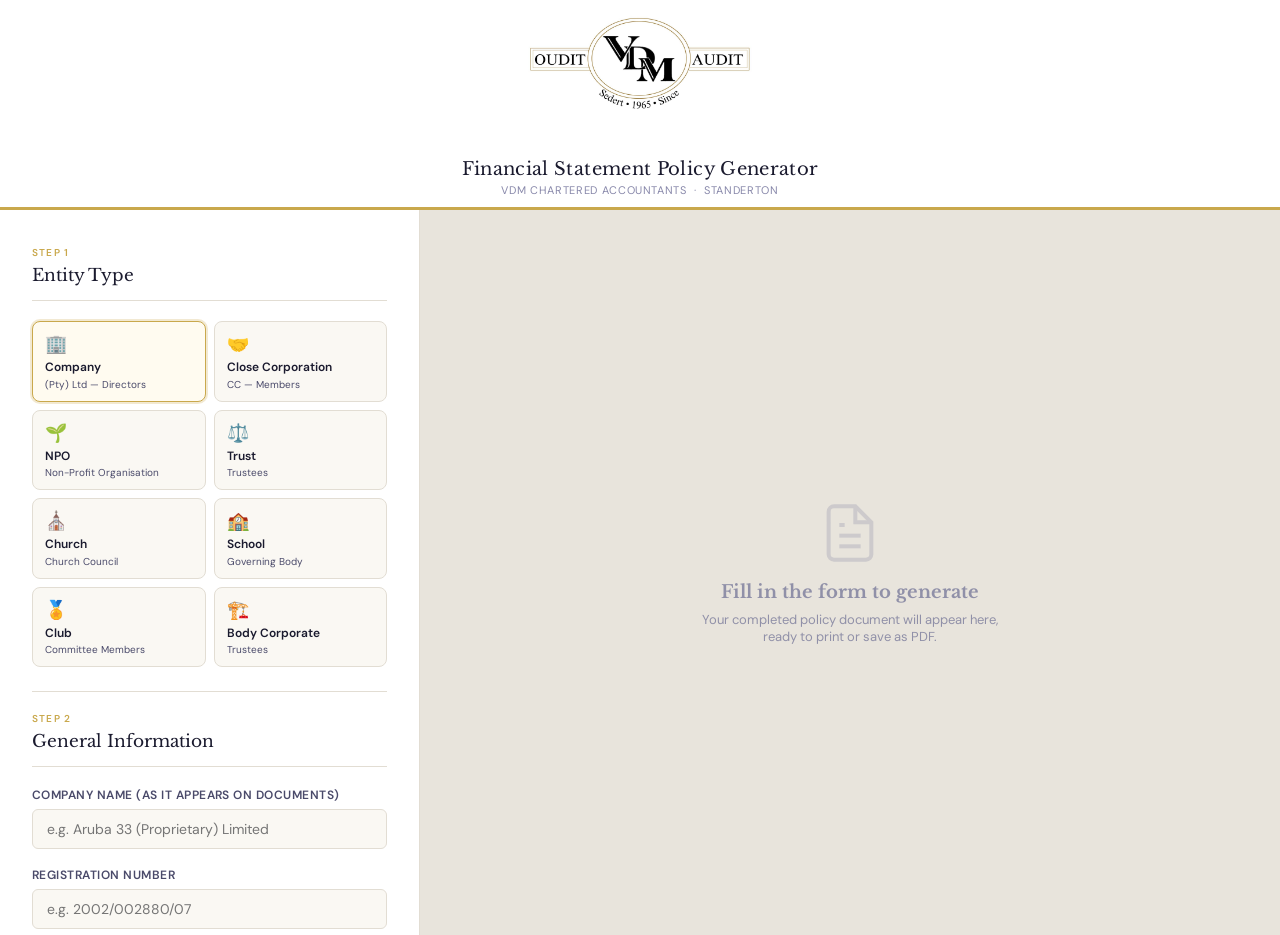
==== commit f58aab61: "Implement entity type cards in the form Add entity type cards for selection in the form." ====
--- a/Financial-Statements/index.html
+++ b/Financial-Statements/index.html
@@ -385,6 +385,50 @@
   }
 
   .highlighted { background: #fffbe6; }
+
+  /* ── ENTITY TYPE CARDS ── */
+  .entity-grid {
+    display: grid;
+    grid-template-columns: 1fr 1fr;
+    gap: 8px;
+    margin-bottom: 4px;
+  }
+  .entity-card {
+    border: 1.5px solid var(--border);
+    border-radius: 8px;
+    padding: 10px 12px;
+    cursor: pointer;
+    transition: all 0.15s;
+    user-select: none;
+    background: var(--cream);
+  }
+  .entity-card:hover {
+    border-color: var(--gold);
+    background: #fffbf0;
+  }
+  .entity-card.selected {
+    border-color: var(--gold);
+    background: #fffbf0;
+    box-shadow: 0 0 0 2px rgba(201,168,76,0.25);
+  }
+  .entity-card .ec-icon {
+    font-size: 18px;
+    margin-bottom: 4px;
+    display: block;
+  }
+  .entity-card .ec-label {
+    font-size: 12px;
+    font-weight: 600;
+    color: var(--ink);
+    display: block;
+    line-height: 1.3;
+  }
+  .entity-card .ec-sub {
+    font-size: 10px;
+    color: var(--ink-light);
+    margin-top: 2px;
+    display: block;
+  }
 
   /* ── POLICY CHECKLIST ── */
   .policy-item {
@@ -536,15 +580,62 @@
   <div class="form-panel">
 
     <div class="step-label">Step 1</div>
-    <div class="section-title">Entity Details</div>
-
-    <div class="field-group">
-      <label>Company Name (as it appears on documents)</label>
+    <div class="section-title">Entity Type</div>
+
+    <div class="entity-grid">
+      <div class="entity-card selected" id="ec-company" onclick="selectEntity(this,'company')">
+        <span class="ec-icon">🏢</span>
+        <span class="ec-label">Company</span>
+        <span class="ec-sub">(Pty) Ltd — Directors</span>
+      </div>
+      <div class="entity-card" id="ec-cc" onclick="selectEntity(this,'cc')">
+        <span class="ec-icon">🤝</span>
+        <span class="ec-label">Close Corporation</span>
+        <span class="ec-sub">CC — Members</span>
+      </div>
+      <div class="entity-card" id="ec-npo" onclick="selectEntity(this,'npo')">
+        <span class="ec-icon">🌱</span>
+        <span class="ec-label">NPO</span>
+        <span class="ec-sub">Non-Profit Organisation</span>
+      </div>
+      <div class="entity-card" id="ec-trust" onclick="selectEntity(this,'trust')">
+        <span class="ec-icon">⚖️</span>
+        <span class="ec-label">Trust</span>
+        <span class="ec-sub">Trustees</span>
+      </div>
+      <div class="entity-card" id="ec-church" onclick="selectEntity(this,'church')">
+        <span class="ec-icon">⛪</span>
+        <span class="ec-label">Church</span>
+        <span class="ec-sub">Church Council</span>
+      </div>
+      <div class="entity-card" id="ec-school" onclick="selectEntity(this,'school')">
+        <span class="ec-icon">🏫</span>
+        <span class="ec-label">School</span>
+        <span class="ec-sub">Governing Body</span>
+      </div>
+      <div class="entity-card" id="ec-club" onclick="selectEntity(this,'club')">
+        <span class="ec-icon">🏅</span>
+        <span class="ec-label">Club</span>
+        <span class="ec-sub">Committee Members</span>
+      </div>
+      <div class="entity-card" id="ec-bc" onclick="selectEntity(this,'bc')">
+        <span class="ec-icon">🏗️</span>
+        <span class="ec-label">Body Corporate</span>
+        <span class="ec-sub">Trustees</span>
+      </div>
+    </div>
+
+    <hr class="form-divider">
+    <div class="step-label">Step 2</div>
+    <div class="section-title">General Information</div>
+
+    <div class="field-group">
+      <label id="label-entityName">Company Name (as it appears on documents)</label>
       <input type="text" id="companyName" placeholder="e.g. Aruba 33 (Proprietary) Limited" oninput="liveUpdate()">
     </div>
 
     <div class="field-group">
-      <label>Registration Number</label>
+      <label id="label-regNumber">Registration Number</label>
       <input type="text" id="regNumber" placeholder="e.g. 2002/002880/07" oninput="liveUpdate()">
     </div>
 
@@ -569,23 +660,8 @@
     </div>
 
     <hr class="form-divider">
-    <div class="step-label">Step 2</div>
-    <div class="section-title">Entity &amp; Report Type</div>
-
-    <div class="field-group">
-      <label>Entity Type</label>
-      <div class="options-group">
-        <label class="option-pill">
-          <input type="radio" name="entityType" value="company" checked onchange="updateEntityType()"> Company (Pty) Ltd — Directors
-        </label>
-        <label class="option-pill">
-          <input type="radio" name="entityType" value="cc" onchange="updateEntityType()"> Close Corporation (CC) — Members
-        </label>
-        <label class="option-pill">
-          <input type="radio" name="entityType" value="trust" onchange="updateEntityType()"> Trust — Trustees
-        </label>
-      </div>
-    </div>
+    <div class="step-label">Step 3</div>
+    <div class="section-title">Report Type</div>
 
     <div class="field-group">
       <label>Report Type</label>
@@ -604,14 +680,14 @@
     </div>
 
     <hr class="form-divider">
-    <div class="step-label">Step 3</div>
+    <div class="step-label">Step 4</div>
     <div class="section-title" id="directors-section-title">Directors</div>
 
     <div id="directors-list"></div>
     <button class="btn-add" onclick="addDirector()">+ Add Director / Member / Trustee</button>
 
     <hr class="form-divider">
-    <div class="step-label">Step 4</div>
+    <div class="step-label">Step 5</div>
     <div class="section-title">Addresses &amp; Dates</div>
 
     <div class="field-group">
@@ -675,7 +751,7 @@
     </div>
 
     <hr class="form-divider">
-    <div class="step-label">Step 5</div>
+    <div class="step-label">Step 6</div>
     <div class="section-title">Specific Matters (Directors' Report)</div>
 
     <div class="field-group">
@@ -786,7 +862,7 @@
     </div>
 
     <hr class="form-divider">
-    <div class="step-label">Step 6</div>
+    <div class="step-label">Step 7</div>
     <div class="section-title">Accounting Policies to Include</div>
     <p class="hint" style="margin-bottom:14px;">Tick only the policies applicable to this entity. Unticked policies will be hidden.</p>
 
@@ -1093,8 +1169,128 @@
   liveUpdate();
 }
 
-// Init checklist on load
-buildPolicyChecklist();
+// ── ENTITY CONFIG ──
+const ENTITY_CONFIG = {
+  company: {
+    nameLabel:    'Company Name (as it appears on documents)',
+    regLabel:     'Registration Number',
+    namePlaceholder: 'e.g. Aruba 33 (Proprietary) Limited',
+    regPlaceholder:  'e.g. 2002/002880/07',
+    bodyTitle:    'Directors',
+    pluralTerm:   'Directors',
+    singularTerm: 'Director',
+    reportTo:     'Shareholders',
+    addBtnLabel:  '+ Add Director'
+  },
+  cc: {
+    nameLabel:    'CC Name (as it appears on documents)',
+    regLabel:     'CK Number',
+    namePlaceholder: 'e.g. Aruba Trading 99 CC',
+    regPlaceholder:  'e.g. CK1999/012345/23',
+    bodyTitle:    'Members',
+    pluralTerm:   'Members',
+    singularTerm: 'Member',
+    reportTo:     'Members',
+    addBtnLabel:  '+ Add Member'
+  },
+  npo: {
+    nameLabel:    'Organisation Name (as it appears on documents)',
+    regLabel:     'NPO Number',
+    namePlaceholder: 'e.g. Helping Hands NPO',
+    regPlaceholder:  'e.g. 123-456 NPO',
+    bodyTitle:    'Directors',
+    pluralTerm:   'Directors',
+    singularTerm: 'Director',
+    reportTo:     'Members',
+    addBtnLabel:  '+ Add Director'
+  },
+  trust: {
+    nameLabel:    'Trust Name (as it appears on documents)',
+    regLabel:     'Trust Number',
+    namePlaceholder: 'e.g. The Smith Family Trust',
+    regPlaceholder:  'e.g. IT1234/2010',
+    bodyTitle:    'Trustees',
+    pluralTerm:   'Trustees',
+    singularTerm: 'Trustee',
+    reportTo:     'Beneficiaries',
+    addBtnLabel:  '+ Add Trustee'
+  },
+  church: {
+    nameLabel:    'Church Name (as it appears on documents)',
+    regLabel:     'Registration Number',
+    namePlaceholder: 'e.g. Grace Community Church',
+    regPlaceholder:  'e.g. 2005/008765/08',
+    bodyTitle:    'Church Council Members',
+    pluralTerm:   'Church Council Members',
+    singularTerm: 'Member',
+    reportTo:     'Members',
+    addBtnLabel:  '+ Add Council Member'
+  },
+  school: {
+    nameLabel:    'School Name (as it appears on documents)',
+    regLabel:     'EMIS Number',
+    namePlaceholder: 'e.g. Standerton Primary School',
+    regPlaceholder:  'e.g. 700112345',
+    bodyTitle:    'School Governing Body Members',
+    pluralTerm:   'School Governing Body Members',
+    singularTerm: 'Member',
+    reportTo:     'Parents and Community',
+    addBtnLabel:  '+ Add SGB Member'
+  },
+  club: {
+    nameLabel:    'Club Name (as it appears on documents)',
+    regLabel:     'Registration Number',
+    namePlaceholder: 'e.g. Standerton Sports Club',
+    regPlaceholder:  'e.g. 1985/003456/08',
+    bodyTitle:    'Committee Members',
+    pluralTerm:   'Committee Members',
+    singularTerm: 'Member',
+    reportTo:     'Members',
+    addBtnLabel:  '+ Add Committee Member'
+  },
+  bc: {
+    nameLabel:    'Body Corporate Name (as it appears on documents)',
+    regLabel:     'Scheme Number',
+    namePlaceholder: 'e.g. Sectional Title Scheme No. 123',
+    regPlaceholder:  'e.g. SS123/2005',
+    bodyTitle:    'Trustees',
+    pluralTerm:   'Trustees',
+    singularTerm: 'Trustee',
+    reportTo:     'Owners',
+    addBtnLabel:  '+ Add Trustee'
+  }
+};
+
+let currentEntityType = 'company';
+
+function selectEntity(el, type) {
+  // Deselect all cards
+  document.querySelectorAll('.entity-card').forEach(c => c.classList.remove('selected'));
+  el.classList.add('selected');
+  currentEntityType = type;
+
+  const cfg = ENTITY_CONFIG[type];
+
+  // Update labels and placeholders
+  document.getElementById('label-entityName').textContent = cfg.nameLabel;
+  document.getElementById('companyName').placeholder = cfg.namePlaceholder;
+  document.getElementById('label-regNumber').textContent = cfg.regLabel;
+  document.getElementById('regNumber').placeholder = cfg.regPlaceholder;
+
+  // Update governing body section title
+  document.getElementById('directors-section-title').textContent = cfg.bodyTitle;
+
+  // Update add button label
+  const addBtn = document.querySelector('.btn-add');
+  if (addBtn) addBtn.textContent = cfg.addBtnLabel;
+
+  liveUpdate();
+}
+
+function updateEntityType() {
+  // Legacy — kept for compatibility, delegates to selectEntity state
+  liveUpdate();
+}
 
 addDirector();
 addDirector();
@@ -1122,10 +1318,27 @@
 }
 
 function getEntityTerms() {
-  const type = getRadio('entityType');
-  if (type === 'cc') return { plural: 'Members', singular: 'Member', pronoun: 'their', body: 'The members', report_to: 'Members', act: 'Close Corporations Act 69 of 1984', role: 'member' };
-  if (type === 'trust') return { plural: 'Trustees', singular: 'Trustee', pronoun: 'their', body: 'The trustees', report_to: 'Trustees', act: 'Trust Property Control Act 57 of 1988', role: 'trustee' };
-  return { plural: 'Directors', singular: 'Director', pronoun: 'their', body: 'The directors', report_to: 'Shareholders', act: 'Companies Act 71 of 2008', role: 'director' };
+  const type = currentEntityType || 'company';
+  const cfg = ENTITY_CONFIG[type] || ENTITY_CONFIG.company;
+  const acts = {
+    company: 'Companies Act 71 of 2008',
+    cc:      'Close Corporations Act 69 of 1984',
+    npo:     'Non-Profit Organisations Act 71 of 1997',
+    trust:   'Trust Property Control Act 57 of 1988',
+    church:  '',
+    school:  'South African Schools Act 84 of 1996',
+    club:    '',
+    bc:      'Sectional Titles Schemes Management Act 8 of 2011'
+  };
+  return {
+    plural:    cfg.pluralTerm,
+    singular:  cfg.singularTerm,
+    pronoun:   'their',
+    body:      'The ' + cfg.pluralTerm.toLowerCase(),
+    report_to: cfg.reportTo,
+    act:       acts[type] || 'Companies Act 71 of 2008',
+    role:      cfg.singularTerm.toLowerCase()
+  };
 }
 
 // Returns singular or plural terms depending on director count
